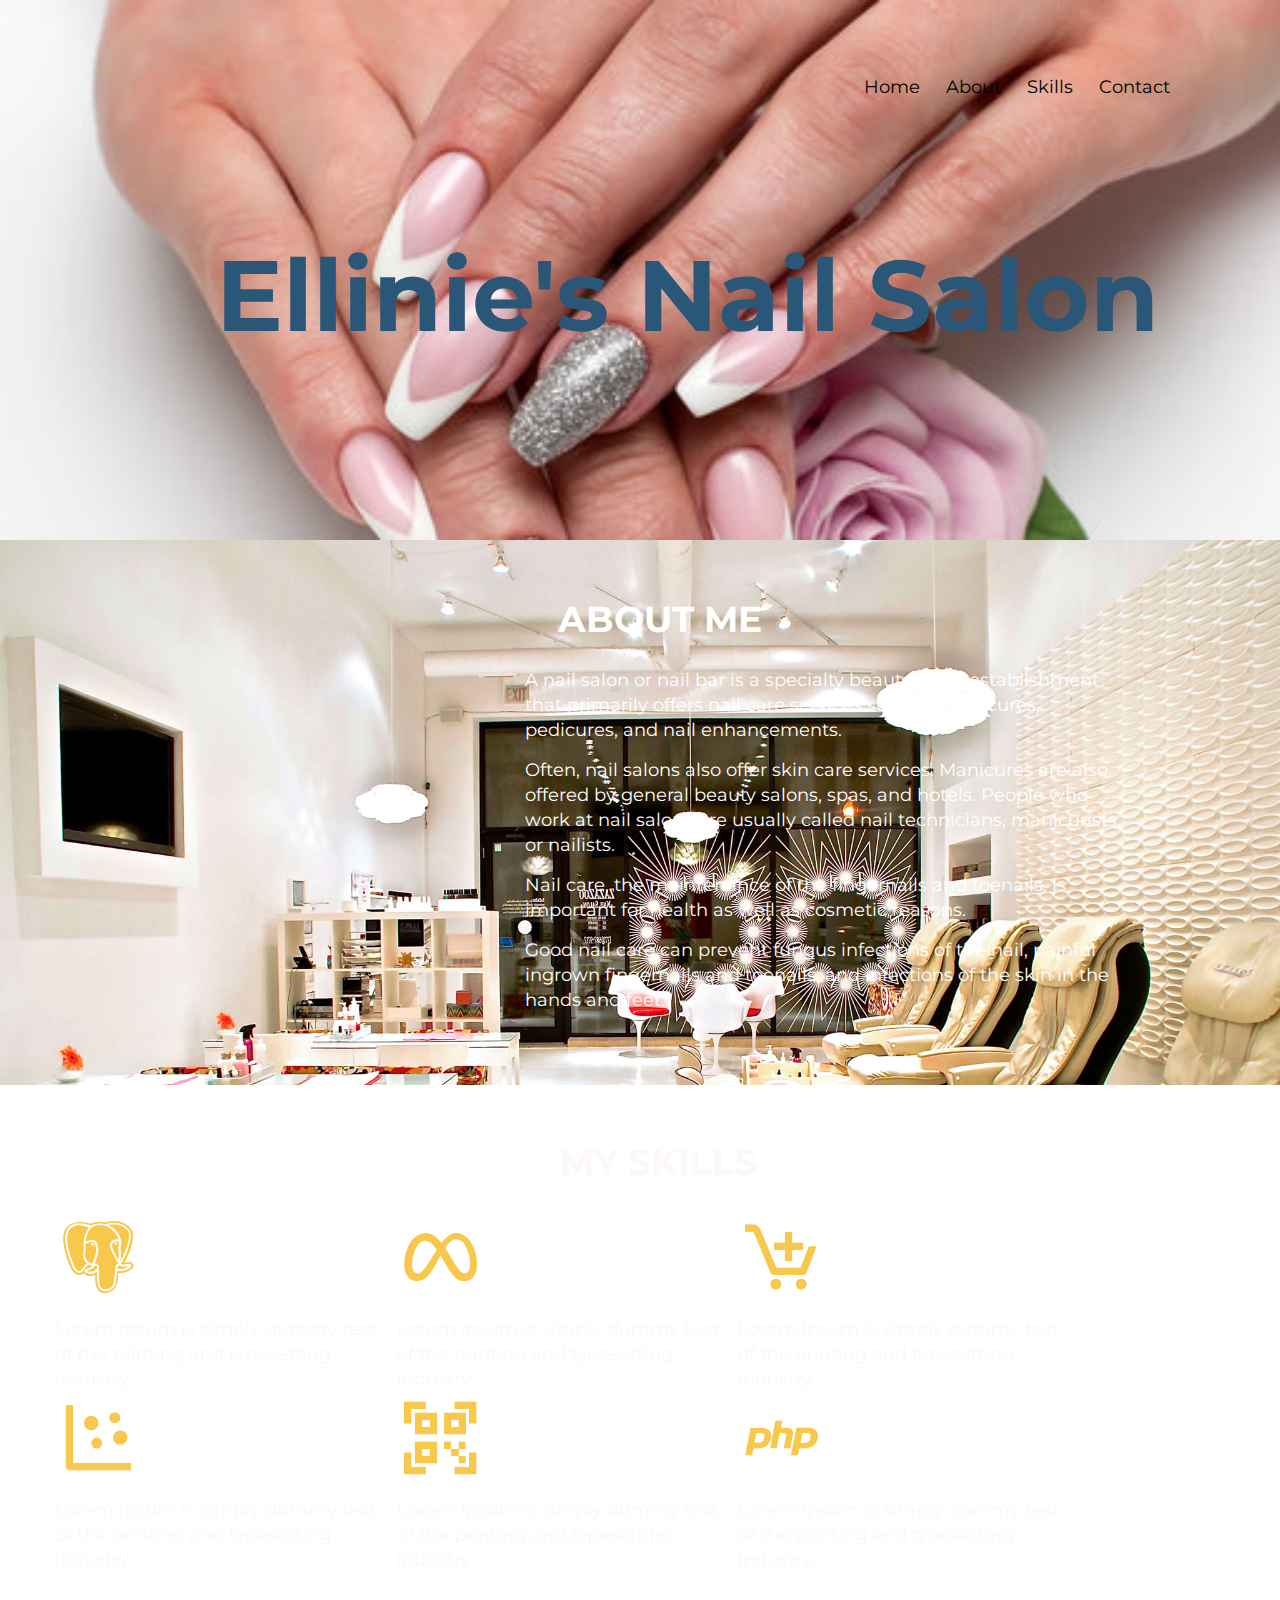
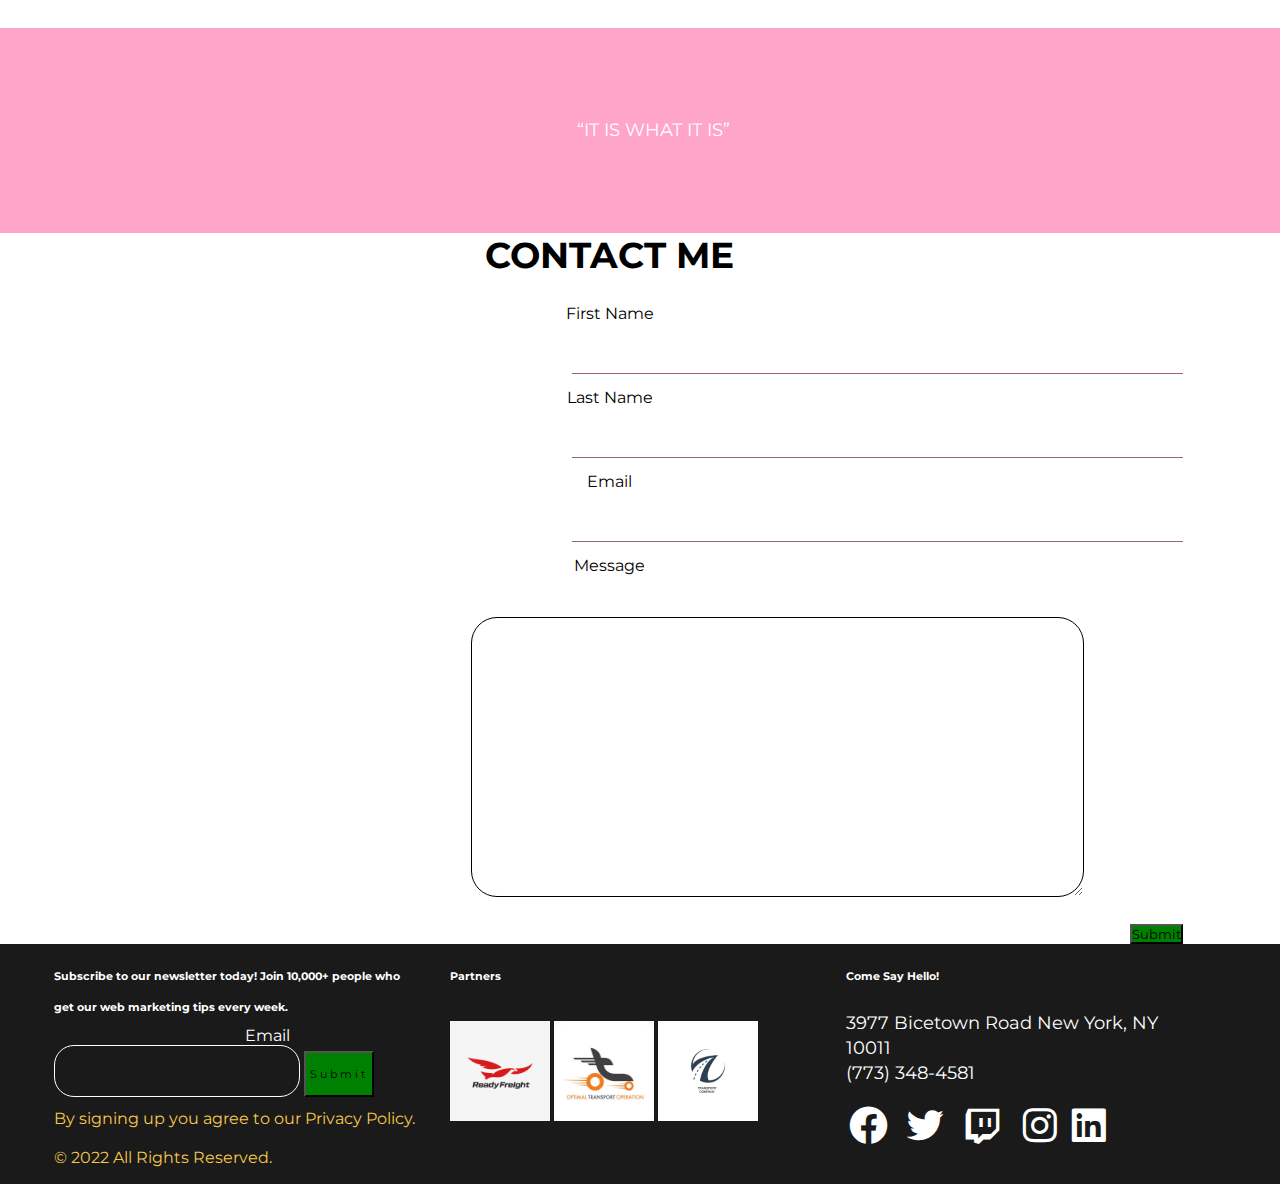
==== index.html @ 95ea841d "Initial commit" ====
<!DOCTYPE html>
<html lang="en">
<head>
    <title>IT111 MIDTERM LABORATORY EXAMINATION</title>
    <meta charset="UTF-8">
    <meta http-equiv="X-UA-Compatible" content="IE=edge">
    <meta name="viewport" content="width=device-width, initial-scale=1.0">

    <!-- External CSS File -->
    <link rel="stylesheet" href="assets/css/style.css">
    
    <!-- Favicons -->
    <link href="assets/images/favicon.png" rel="icon">
    
    <!-- Boxicons CSS -->
    <link href='https://unpkg.com/boxicons@2.1.4/css/boxicons.min.css' rel='stylesheet'>

</head>
<body>
    <header id="header">
        <div class="container">
            <div class="nav-container">
                <nav class="header-navigation">
                    <li><a href="#header">Home</a></li>
                    <li><a href="#about">About</a></li>
                    <li><a href="#skills">Skills</a></li>
                    <li><a href="#contact">Contact</a></li>
            
                </nav>
            </div>
        </div>
        <section class="banner">
            <div class="container">
                <h1>Ellinie's Nail Salon</h1>
        </section>
    </header>


    <section id="about" class="about-section">
        <div class="container">
            <h2> About Me </h2>
            <div class="about-me">
                <p> A nail salon or nail bar is a specialty beauty salon establishment that primarily offers nail care services such as manicures, pedicures, and nail enhancements.</p>
                <p> Often, nail salons also offer skin care services. Manicures are also offered by general beauty salons, spas, and hotels. People who work at nail salons are usually called nail technicians, manicurists, or nailists.</p>
                <p> Nail care, the maintenance of the fingernails and toenails, is important for health as well as cosmetic reasons. </p>
                <p> Good nail care can prevent fungus infections of the nail, painful ingrown fingernails and toenails, and infections of the skin in the hands and feet.</p>
            </div>
        </div>
    </section>

    <section id="skills" class="skills-section">
        <div class="container">
            <h2> My Skills </h2>
                <div class="row">
                    <div class="col">
                        <span><i class='bx bxl-postgresql'></i></span>
                        <p>Lorem Ipsum is simply dummy text of the printing and typesetting industry.</p>
                    </div>
                    <div class="col">
                        <span><i class='bx bxl-meta' ></i></span>
                        <p>Lorem Ipsum is simply dummy text of the printing and typesetting industry.</p>
                    </div>
                    <div class="col">
                        <span><i class='bx bx-cart-add' ></i></span>
                        <p>Lorem Ipsum is simply dummy text of the printing and typesetting industry.</p>
                    </div>
                </div>
                <div class="row-2">
                    <div class="col">
                        <span><i class='bx bx-scatter-chart' ></i></span>
                        <p>Lorem Ipsum is simply dummy text of the printing and typesetting industry.</p>
                    </div>
                    <div class="col">
                        <span><i class='bx bx-qr-scan' ></i></span>
                        <p>Lorem Ipsum is simply dummy text of the printing and typesetting industry.</p>
                    </div>
                    <div class="col">
                        <span><i class='bx bxl-php' ></i></span>
                        <p>Lorem Ipsum is simply dummy text of the printing and typesetting industry.</p>
                    </div>
                </div>
        </div>
    </section>

    <section class="quote"> 
        <div class="container">
            <p><q>IT IS WHAT IT IS</q></p>
        </div>
    </section>

    <section id="contact">
        <div class="container">
            <div class="form-container">
                <form action="">
                    <h2> Contact Me </h2>
                    <label for="firstname">First Name</label>
                        <input type="text" name="firstname" id="">
                    <label for="lastname">Last Name</label>
                        <input type="text" name="lastname" id="">
                    <label for="email">Email</label>
                        <input type="text" name="email" id="">
                    <label for="message">Message</label>
                        <textarea name="message" id="message" cols="30" rows="10"></textarea>
                    <input type="button" value="Submit">
                </form>
            </div>
        </div>
    </section>

    <footer>
        <div class="container">
            <section class="footer-1">
                <div class="col">
                    <h3>Subscribe to our newsletter today! Join 10,000+ people who get our web marketing tips every week.</h3>
                    <form action="">
                        <label for="email">Email</label>
                        <input type="text" name="email" id="email">
                        <input type="button" value="Submit">
                    </form>
                    <span>By signing up you agree to our Privacy Policy.</span>
                    <span class="copyright">© 2022 All Rights Reserved.</span>
                </div>
                <div class="col">
                    <h3>Partners</h3> <br>
                    <ul>
                        <li> <img src="assets/images/partners/p1.png" alt="Partner 1 Logo"> </li>
                        <li> <img src="assets/images/partners/p2.jpg" alt="Partner 2 Logo"> </li>
                        <li> <img src="assets/images/partners/p3.jpg" alt="Partner 3 Logo"> </li>
                    </ul>
                </div>
                <div class="col contact-info">
                    <h3>Come Say Hello!</h3> <br>
                    <p> 3977 Bicetown Road New York, NY 10011</p>
                    <p> <a href="tel:+7733484581">(773) 348-4581 </a> </p>
                    <div class="social-media-icon">
                        <a href="#" target="_blank"> <i class='bx bxl-facebook-circle'></i> </a>
                        <a href="#" target="_blank"> <i class='bx bxl-twitter'></i> </a>
                        <a href="#" target="_blank"> <i class='bx bxl-twitch'></i> </a>
                        <a href="#" target="_blank"> <i class='bx bxl-instagram'></i></a>
                        <a href="#" target="_blank"> <i class='bx bxl-linkedin-square'></i></a>
                    </div>
                </div>
            </section>
        </div>
    </footer>
</body>
</html>
---- assets/css/style.css ----
/* This style is for paragraph */
@import url('https://fonts.googleapis.com/css2?family=Montserrat:wght@300&display=swap');
* {
    margin: 0px;
    padding: 0px;
}
a {
    text-decoration: none;
}
body, form, input, textarea {
    font-family: 'Montserrat', sans-serif;
}
span {
    display: block;
}
img {
    width: 100%;
}
p {
    line-height: 25px;
    font-size: 18px;
}
}
h2{
    text-transform: uppercase;
}
.container {
    width: 1400px;
    margin: 0 auto; 
}
section.banner {
    color: white;
    padding: 64px;
    height: 38vh;
}
header {
    background: #fff url(../images/nail.jpg) no-repeat;
    padding: 20px;
    background-attachment: fixed;
    background-size: cover;
    height: 500px;
}
nav.header-navigation {
    margin-top: 0pxs;
}
nav.header-navigation {
    display: inline-flex;
    font-size: 44px;
}
nav.header-navigation a {
    font-size: 18px;
    text-decoration: none;
    margin: 13px;
    color: #000000;
}
.nav-container {
    /* padding: 30px; */
    float: right;
    list-style-type: none;
    display: inline;
    margin-top: 30px;
    /* min-height: 400px; */
    margin-right: 60px;
    /* margin: 0; */
    /* padding: 0; */
}
nav-container {
    text-decoration: none;
    border: 1px solid transparent;
    padding-top: 23px;
    padding-right: 36px;
    padding-left: -14px
}
h1 
{
    color: #2a5678;
    font-size: 100px;
    margin-top: 150px;
    text-align: center;
}
.about-me {
    width: 50%;
    text-align: left;
    display: inline-block;
}

/* Add your Banner here */  



/* Add your About Styles here*/
body, form, input, textarea {
    font-family: 'Montserrat', sans-serif;
}
section.about-section {
    background: url(../images/sanaol.jpg); 
    color: #fff;
    text-align: right;
    padding: 57px;
    background-repeat: no-repeat;
    background-size: cover;
}
.about-me {
    width: 50%;
    text-align: left;
    display: inline-block;
    margin-right: 135px;
}
h2 {
    text-transform: uppercase;
    font-size: 36px;
    margin-bottom: 27px;
    text-align: right;
}   
p {
    line-height: 25px;
    font-size: 18px;
}
}
section#skills .col {
    font-size: 87px;
    display: inline-block;
}
section#skills .col {
    font-size: 87px;
    display: inline-block;
    width: 28%;
}
span {
    display: inline-block;
    color: #f7c84b;
}
.about-me p {
    margin-bottom: 15px;
}
.container {
    width: 1206px;
    margin: 0 auto;
    /* float: right; */
    /* margin-right: 41px; */
    /* margin-left: 50pc; */
}

/* Add your Skills Styles here*/
section#skills .col {
    font-size: 87px;
}
section#skills {
    background: url(../images/salon.jpg);
    color: #fdf8f8;
    background-size: cover;
    background-attachment: fixed;
    padding: 55px;
}
section.quote {
    padding: 90px 50px;
    text-align: center;
    background: #ffa5ca;
    color: #fff;
}


/* Contact Styles */
section#contact {
    background: url('../images/ant.jpg') no-repeat;
    background-size: cover;
    background-attachment: fixed;
}
.form-container {
    text-align: right;
    width: 95%;
}
input[type="text"]:focus-visible, textarea:focus-visible {
    outline: none;
}
textarea#message {
    border: 1px solid #000;
    border-radius: 9px;
}
input[type="button"]:hover {
    background: aquamarine;
    color: black;
}
input[type="text"], input[type="email"], textarea {
    width: 51%;
    padding: 13px;
    font-size: 20px;
    border: none;
    background: transparent;
    border-bottom: 1px solid #9d6565;
    margin-bottom: 14px;
    display: -webkit-inline-box;
    text-align: center;
}
/* Footer Styles */
footer, a {
    color: #fff;
}
footer {
    background: #1a1a1a;
}
section.footer-1 .col {
    vertical-align: top;    
    display: inline-block;
    width: 30%;
    padding: 17px;
}   
section.footer-1 .col ul li img {
    width: 100px;
    margin-top: 10px;
}
section.footer-1 .col ul li {
    list-style: none;
    display: inline-block;
}
.footer-1 form {
    width: 118%;
    margin-top: 3px;
}
.footer-1 input[type="button"] {
    margin-top: 0;
    font-size: 11px;
    padding: 14px 4px;
    letter-spacing: 3px;
}
.social-media-icon {
    margin-top: 15px;
}
.social-media-icon a {
    font-size: 45px;
}
.social-media-icon a:hover {
    color: #00c8a3;
}
.footer-1 input#email {
    border: 1px solid #fff;
    border-radius: 20px;
    margin-bottom: 12px;
}
footer h3 {
    line-height: 31px;
    font-size: 11px;
}
span.copyright {
    margin-top: 20px;
}
h2 {
    text-transform: uppercase;
    font-size: 36px;
    margin-bottom: 27px;
    text-align: center;
}
label {
    display: block;
    text-align: center;
}
textarea#message {
    border: 1px solid #000;
    border-radius: 26px;
    margin: 42px;
    padding-top: 25px;
}
section.footer-1 {
    display: inline-flex;
}
input[type="button"] {
    background-color: green;
}

/* about us page*/

.sub-header{
    height: 50vh;
    width: 100%;
    background-image: linear-gradient(rgba(4, 9, 30, 0.7)),url(../images/about.jpg);
    background-position: center;
    background-size: cover;
    text-align: center;
    color: : fff;
}

.sub-header h1{
    margin-top: 100px;
}
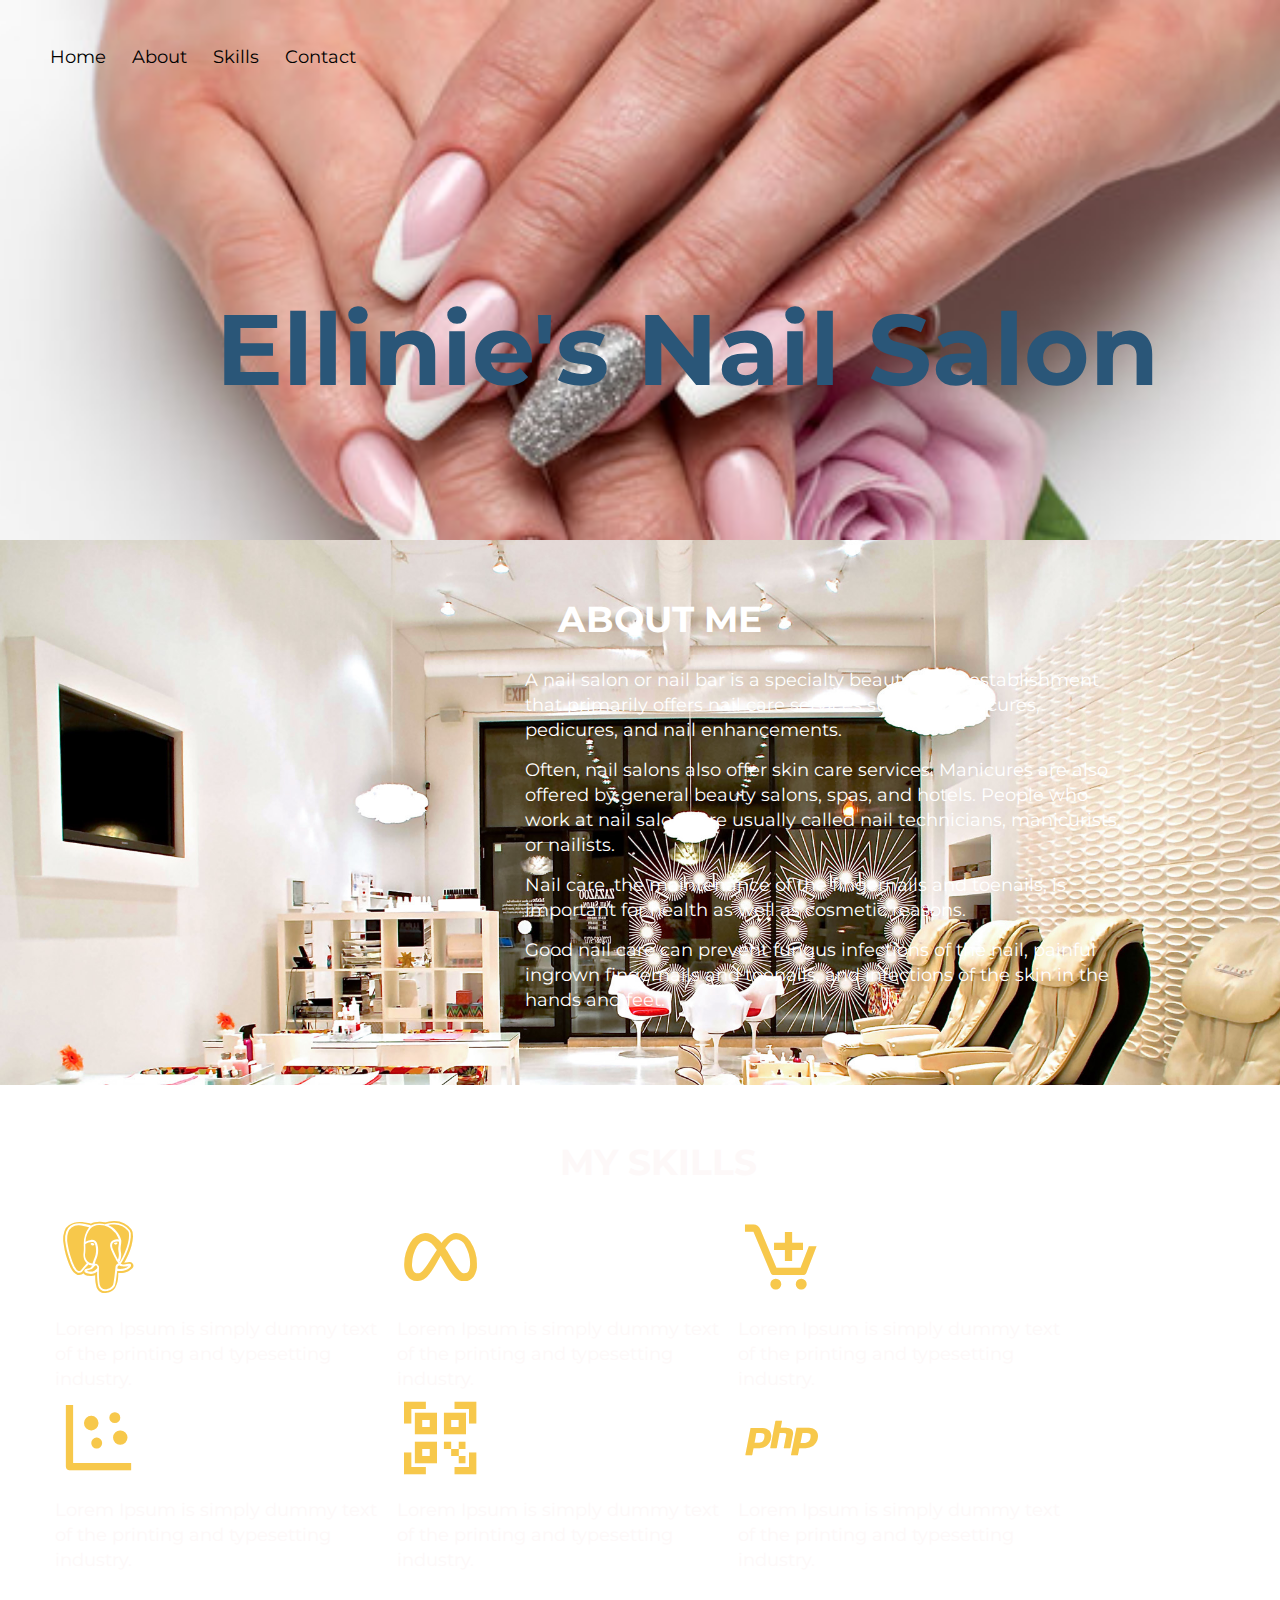
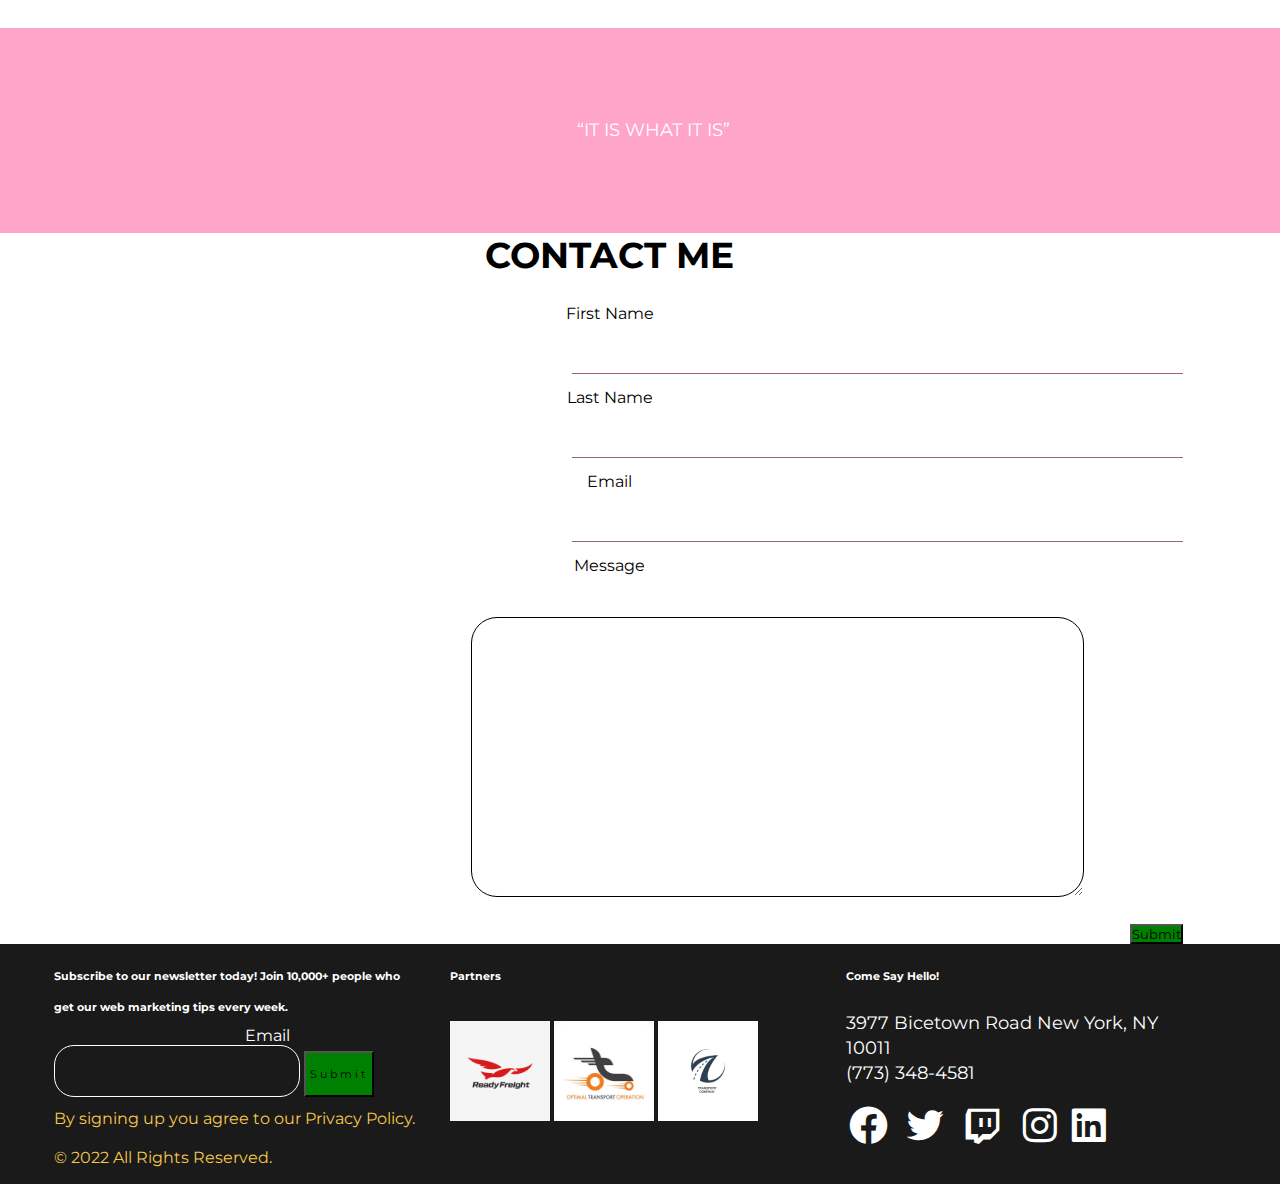
==== commit 9e9b3396: "Added About Us and Bootstrap" ====
--- a/index.html
+++ b/index.html
@@ -17,12 +17,12 @@
 
 </head>
 <body>
-    <header id="header">
+    <header id="home-header">
         <div class="container">
             <div class="nav-container">
                 <nav class="header-navigation">
-                    <li><a href="#header">Home</a></li>
-                    <li><a href="#about">About</a></li>
+                    <li><a href="/">Home</a></li>
+                    <li><a href="web-pages/about.html">About</a></li>
                     <li><a href="#skills">Skills</a></li>
                     <li><a href="#contact">Contact</a></li>
             
--- a/assets/css/style.css
+++ b/assets/css/style.css
@@ -33,7 +33,7 @@
     padding: 64px;
     height: 38vh;
 }
-header {
+#home-header {
     background: #fff url(../images/nail.jpg) no-repeat;
     padding: 20px;
     background-attachment: fixed;
@@ -55,7 +55,6 @@
 }
 .nav-container {
     /* padding: 30px; */
-    float: right;
     list-style-type: none;
     display: inline;
     margin-top: 30px;
@@ -281,4 +280,57 @@
 
 .sub-header h1{
     margin-top: 100px;
-}+}
+
+/* bootstrap */
+
+.bd-placeholder-img {
+    font-size: 1.125rem;
+    text-anchor: middle;
+    -webkit-user-select: none;
+    -moz-user-select: none;
+    user-select: none;
+  }
+
+  @media (min-width: 768px) {
+    .bd-placeholder-img-lg {
+      font-size: 3.5rem;
+    }
+  }
+
+  .b-example-divider {
+    height: 3rem;
+    background-color: rgba(0, 0, 0, .1);
+    border: solid rgba(0, 0, 0, .15);
+    border-width: 1px 0;
+    box-shadow: inset 0 .5em 1.5em rgba(0, 0, 0, .1), inset 0 .125em .5em rgba(0, 0, 0, .15);
+  }
+
+  .b-example-vr {
+    flex-shrink: 0;
+    width: 1.5rem;
+    height: 100vh;
+  }
+
+  .bi {
+    vertical-align: -.125em;
+    fill: currentColor;
+  }
+
+  .nav-scroller {
+    position: relative;
+    z-index: 2;
+    height: 2.75rem;
+    overflow-y: hidden;
+  }
+
+  .nav-scroller .nav {
+    display: flex;
+    flex-wrap: nowrap;
+    padding-bottom: 1rem;
+    margin-top: -1px;
+    overflow-x: auto;
+    text-align: center;
+    white-space: nowrap;
+    -webkit-overflow-scrolling: touch;
+  }
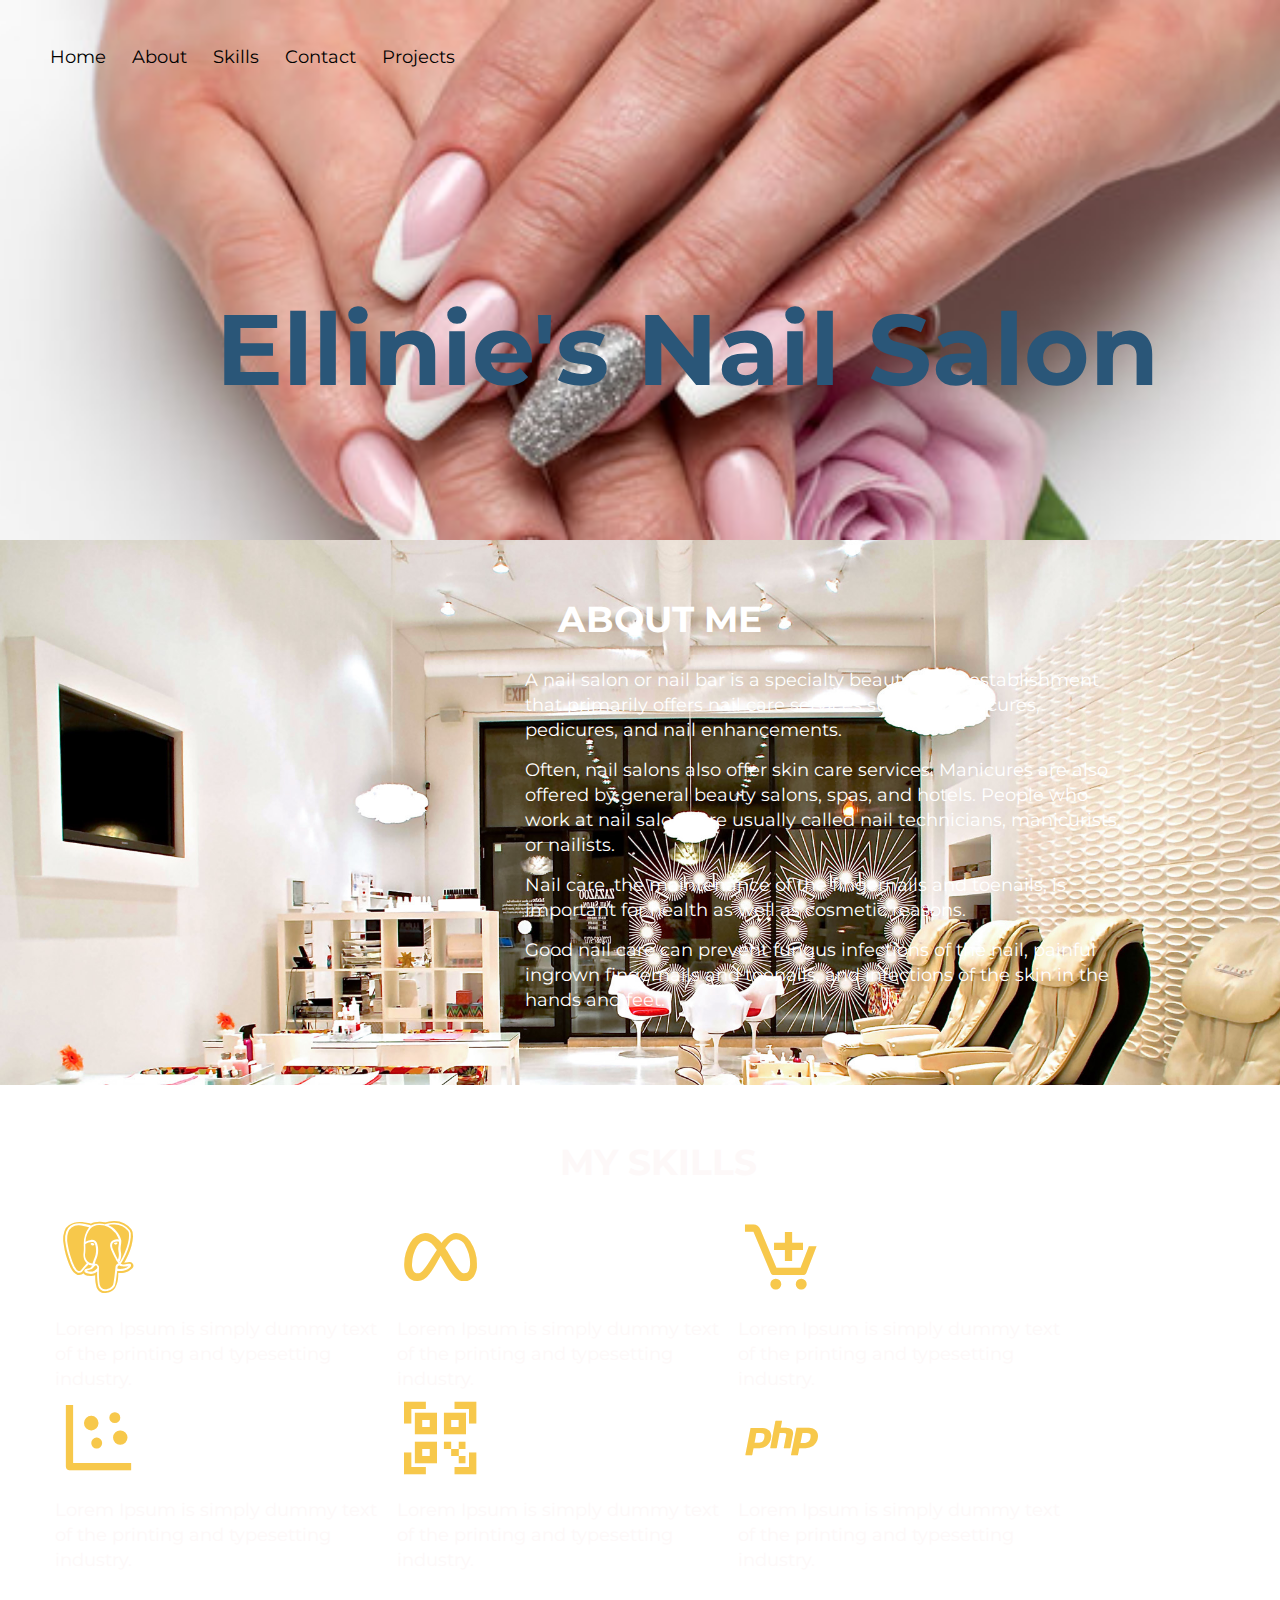
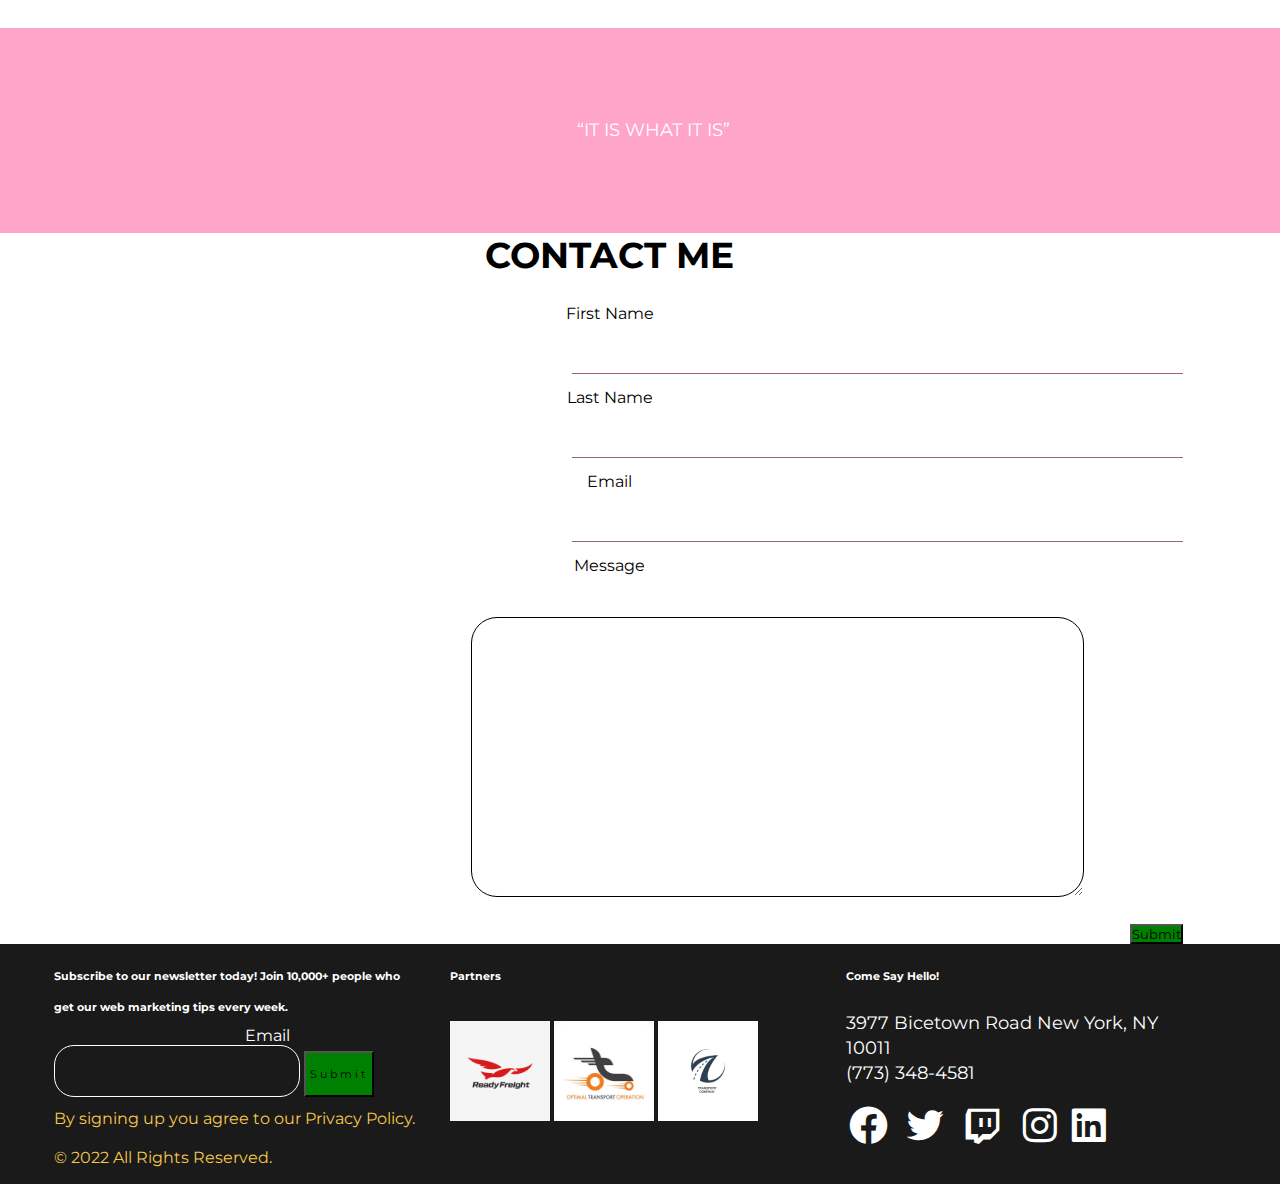
==== commit e363f6bf: "4 pages" ====
--- a/index.html
+++ b/index.html
@@ -10,7 +10,7 @@
     <link rel="stylesheet" href="assets/css/style.css">
     
     <!-- Favicons -->
-    <link href="assets/images/favicon.png" rel="icon">
+    <link href="/assets/images/favicon.png" rel="icon">
     
     <!-- Boxicons CSS -->
     <link href='https://unpkg.com/boxicons@2.1.4/css/boxicons.min.css' rel='stylesheet'>
@@ -23,8 +23,9 @@
                 <nav class="header-navigation">
                     <li><a href="/">Home</a></li>
                     <li><a href="web-pages/about.html">About</a></li>
-                    <li><a href="#skills">Skills</a></li>
-                    <li><a href="#contact">Contact</a></li>
+                    <li><a href="web-pages/skill.html">Skills</a></li>
+                    <li><a href="web-pages/contact.html">Contact</a></li>
+                    <li><a href="web-pages/projects.html">Projects</a></li>
             
                 </nav>
             </div>
--- a/assets/css/style.css
+++ b/assets/css/style.css
@@ -20,7 +20,7 @@
     line-height: 25px;
     font-size: 18px;
 }
-}
+
 h2{
     text-transform: uppercase;
 }
@@ -115,7 +115,7 @@
     line-height: 25px;
     font-size: 18px;
 }
-}
+
 section#skills .col {
     font-size: 87px;
     display: inline-block;
@@ -277,7 +277,6 @@
     text-align: center;
     color: : fff;
 }
-
 .sub-header h1{
     margin-top: 100px;
 }
@@ -334,3 +333,158 @@
     white-space: nowrap;
     -webkit-overflow-scrolling: touch;
   }
+
+/* skill */
+
+.bd-placeholder-img {
+    font-size: 1.125rem;
+    text-anchor: middle;
+    -webkit-user-select: none;
+    -moz-user-select: none;
+    user-select: none;
+  }
+
+  @media (min-width: 768px) {
+    .bd-placeholder-img-lg {
+      font-size: 3.5rem;
+    }
+  }
+
+  .b-example-divider {
+    height: 3rem;
+    background-color: rgba(0, 0, 0, .1);
+    border: solid rgba(0, 0, 0, .15);
+    border-width: 1px 0;
+    box-shadow: inset 0 .5em 1.5em rgba(0, 0, 0, .1), inset 0 .125em .5em rgba(0, 0, 0, .15);
+  }
+
+  .b-example-vr {
+    flex-shrink: 0;
+    width: 1.5rem;
+    height: 100vh;
+  }
+
+  .bi {
+    vertical-align: -.125em;
+    fill: currentColor;
+  }
+
+  .nav-scroller {
+    position: relative;
+    z-index: 2;
+    height: 2.75rem;
+    overflow-y: hidden;
+  }
+
+  .nav-scroller .nav {
+    display: flex;
+    flex-wrap: nowrap;
+    padding-bottom: 1rem;
+    margin-top: -1px;
+    overflow-x: auto;
+    text-align: center;
+    white-space: nowrap;
+    -webkit-overflow-scrolling: touch;
+  }
+
+  /* pricing */
+  .bd-placeholder-img {
+    font-size: 1.125rem;
+    text-anchor: middle;
+    -webkit-user-select: none;
+    -moz-user-select: none;
+    user-select: none;
+  }
+
+  @media (min-width: 768px) {
+    .bd-placeholder-img-lg {
+      font-size: 3.5rem;
+    }
+  }
+
+  .b-example-divider {
+    height: 3rem;
+    background-color: rgba(0, 0, 0, .1);
+    border: solid rgba(0, 0, 0, .15);
+    border-width: 1px 0;
+    box-shadow: inset 0 .5em 1.5em rgba(0, 0, 0, .1), inset 0 .125em .5em rgba(0, 0, 0, .15);
+  }
+
+  .b-example-vr {
+    flex-shrink: 0;
+    width: 1.5rem;
+    height: 100vh;
+  }
+
+  .bi {
+    vertical-align: -.125em;
+    fill: currentColor;
+  }
+
+  .nav-scroller {
+    position: relative;
+    z-index: 2;
+    height: 2.75rem;
+    overflow-y: hidden;
+  }
+
+  .nav-scroller .nav {
+    display: flex;
+    flex-wrap: nowrap;
+    padding-bottom: 1rem;
+    margin-top: -1px;
+    overflow-x: auto;
+    text-align: center;
+    white-space: nowrap;
+    -webkit-overflow-scrolling: touch;
+  }
+  .bd-placeholder-img {
+    font-size: 1.125rem;
+    text-anchor: middle;
+    -webkit-user-select: none;
+    -moz-user-select: none;
+    user-select: none;
+  }
+
+  @media (min-width: 768px) {
+    .bd-placeholder-img-lg {
+      font-size: 3.5rem;
+    }
+  }
+
+  .b-example-divider {
+    height: 3rem;
+    background-color: rgba(0, 0, 0, .1);
+    border: solid rgba(0, 0, 0, .15);
+    border-width: 1px 0;
+    box-shadow: inset 0 .5em 1.5em rgba(0, 0, 0, .1), inset 0 .125em .5em rgba(0, 0, 0, .15);
+  }
+
+  .b-example-vr {
+    flex-shrink: 0;
+    width: 1.5rem;
+    height: 100vh;
+  }
+
+  .bi {
+    vertical-align: -.125em;
+    fill: currentColor;
+  }
+
+  .nav-scroller {
+    position: relative;
+    z-index: 2;
+    height: 2.75rem;
+    overflow-y: hidden;
+  }
+
+  .nav-scroller .nav {
+    display: flex;
+    flex-wrap: nowrap;
+    padding-bottom: 1rem;
+    margin-top: -1px;
+    overflow-x: auto;
+    text-align: center;
+    white-space: nowrap;
+    -webkit-overflow-scrolling: touch;
+  }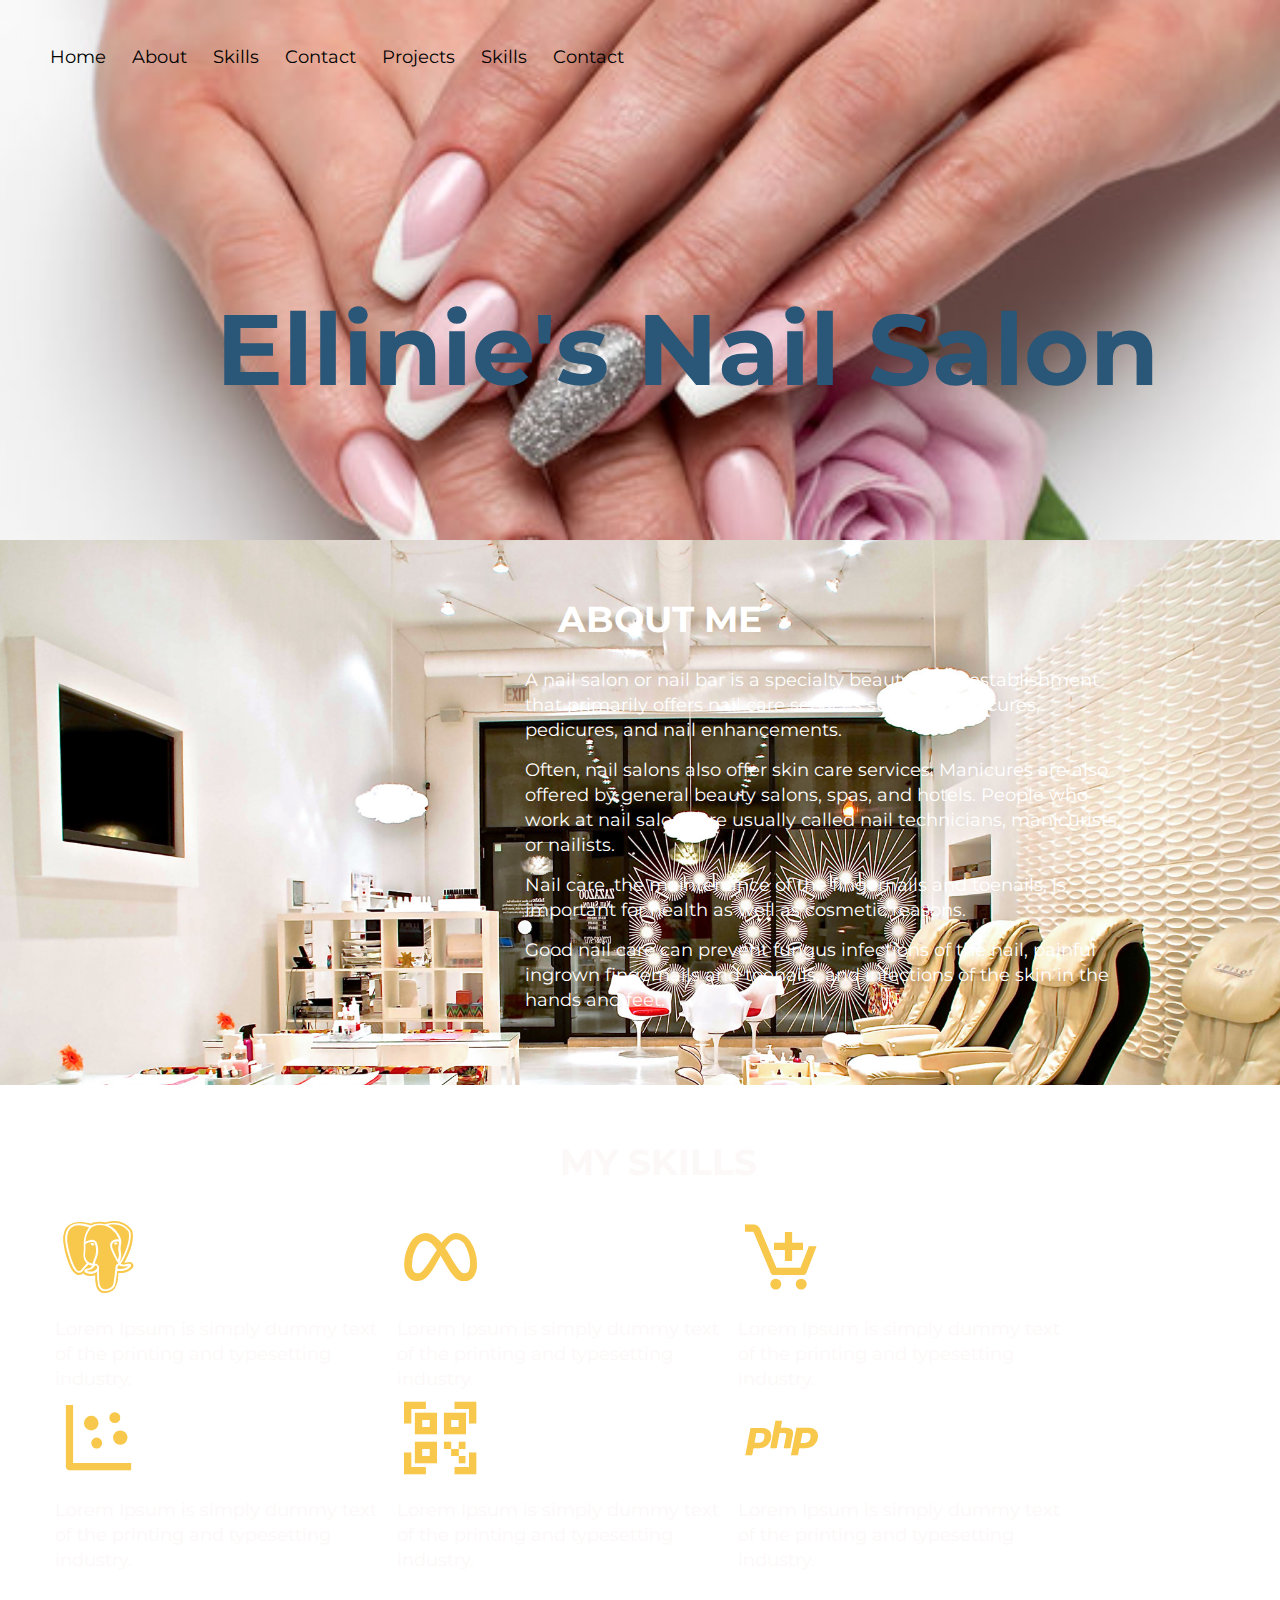
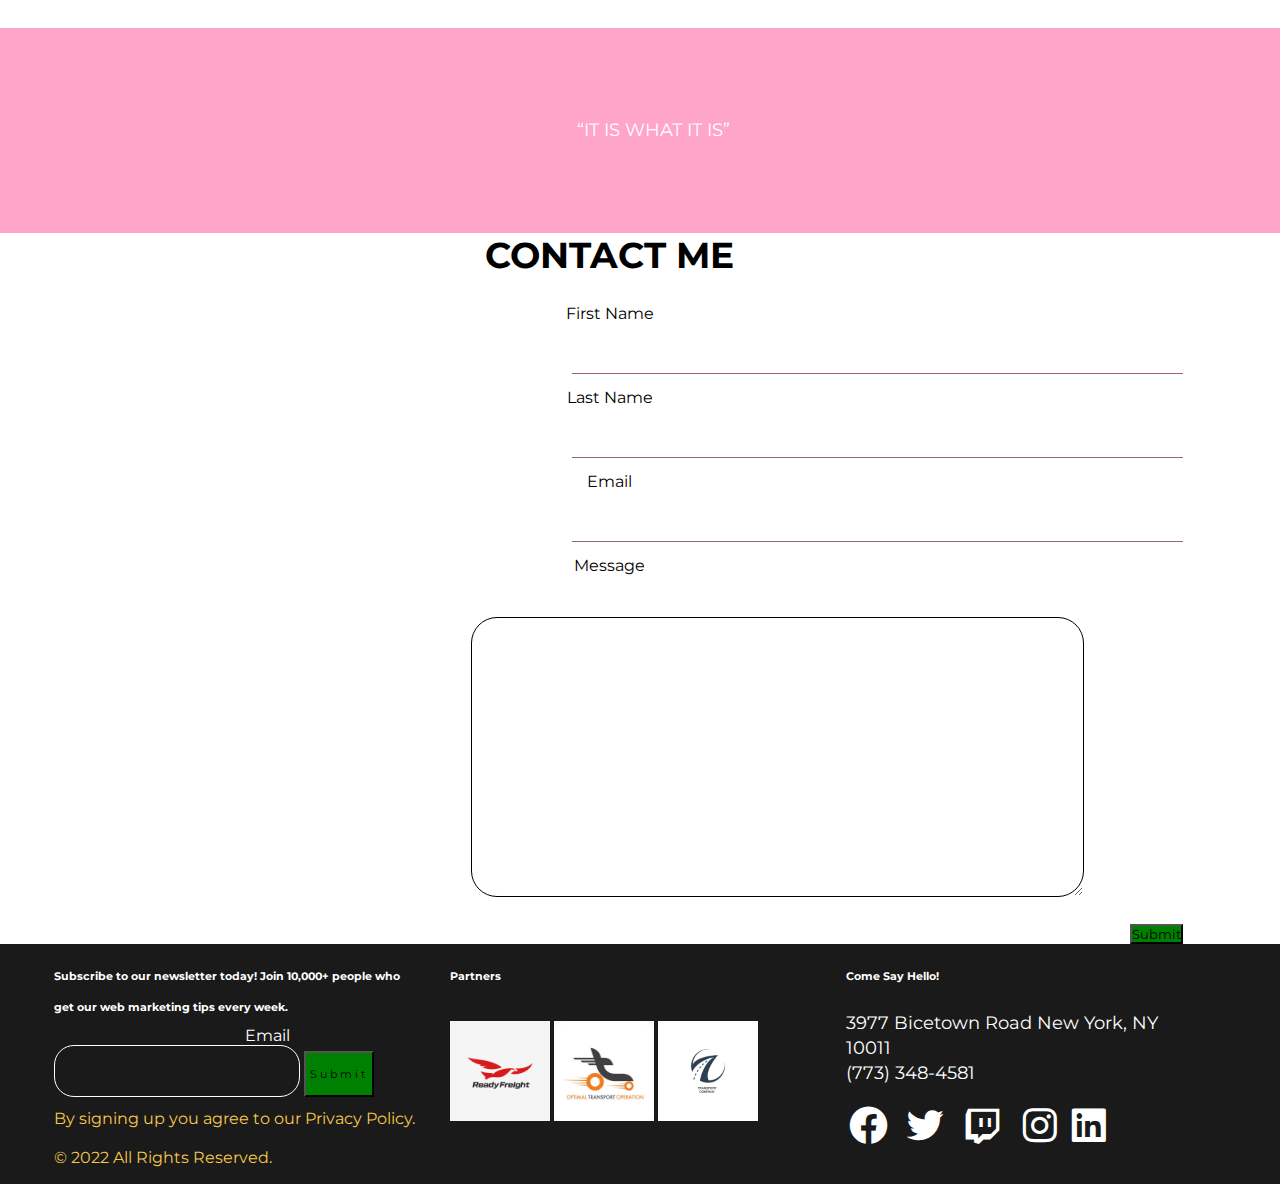
==== commit 73df74c8: "4 pages of Bootstrap" ====
--- a/index.html
+++ b/index.html
@@ -23,9 +23,12 @@
                 <nav class="header-navigation">
                     <li><a href="/">Home</a></li>
                     <li><a href="web-pages/about.html">About</a></li>
+
                     <li><a href="web-pages/skill.html">Skills</a></li>
                     <li><a href="web-pages/contact.html">Contact</a></li>
                     <li><a href="web-pages/projects.html">Projects</a></li>
+                    <li><a href="#skills">Skills</a></li>
+                    <li><a href="#contact">Contact</a></li>
             
                 </nav>
             </div>
--- a/assets/css/style.css
+++ b/assets/css/style.css
@@ -399,7 +399,7 @@
   @media (min-width: 768px) {
     .bd-placeholder-img-lg {
       font-size: 3.5rem;
-    }
+    
   }
 
   .b-example-divider {
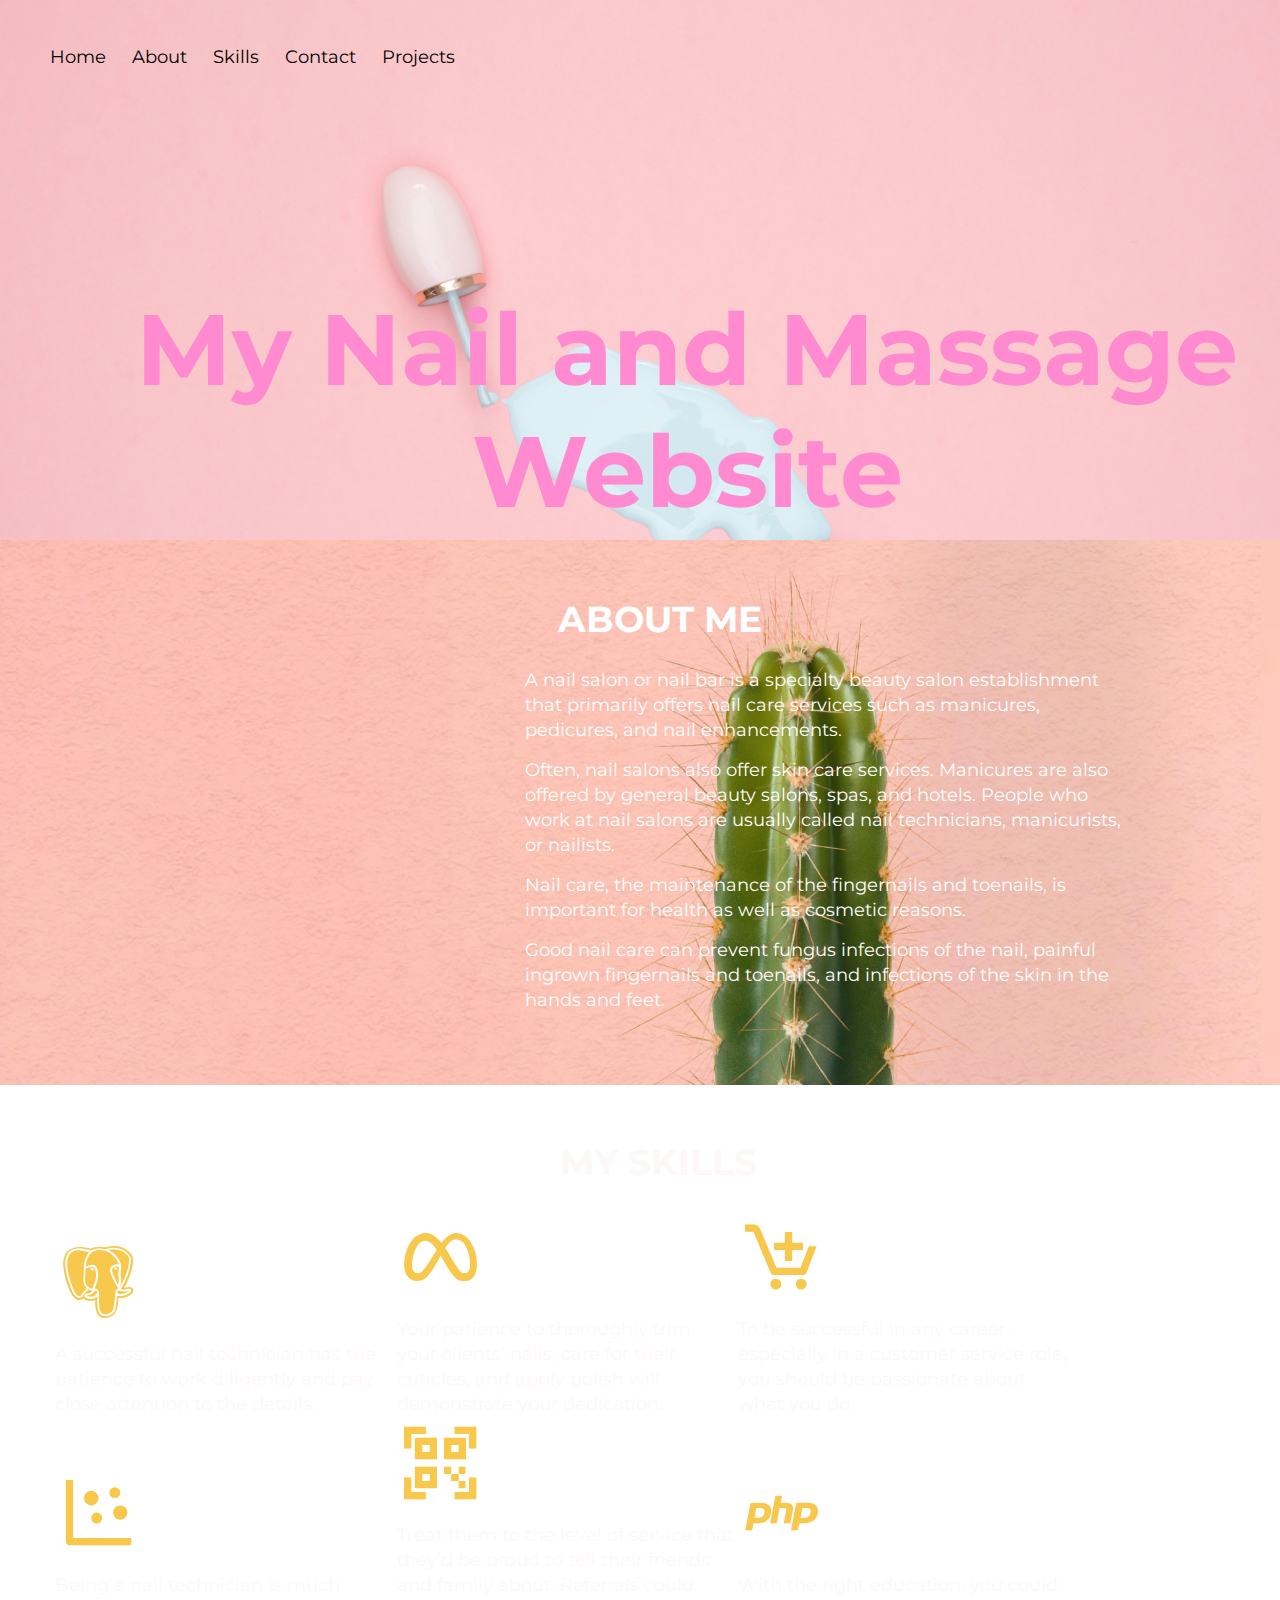
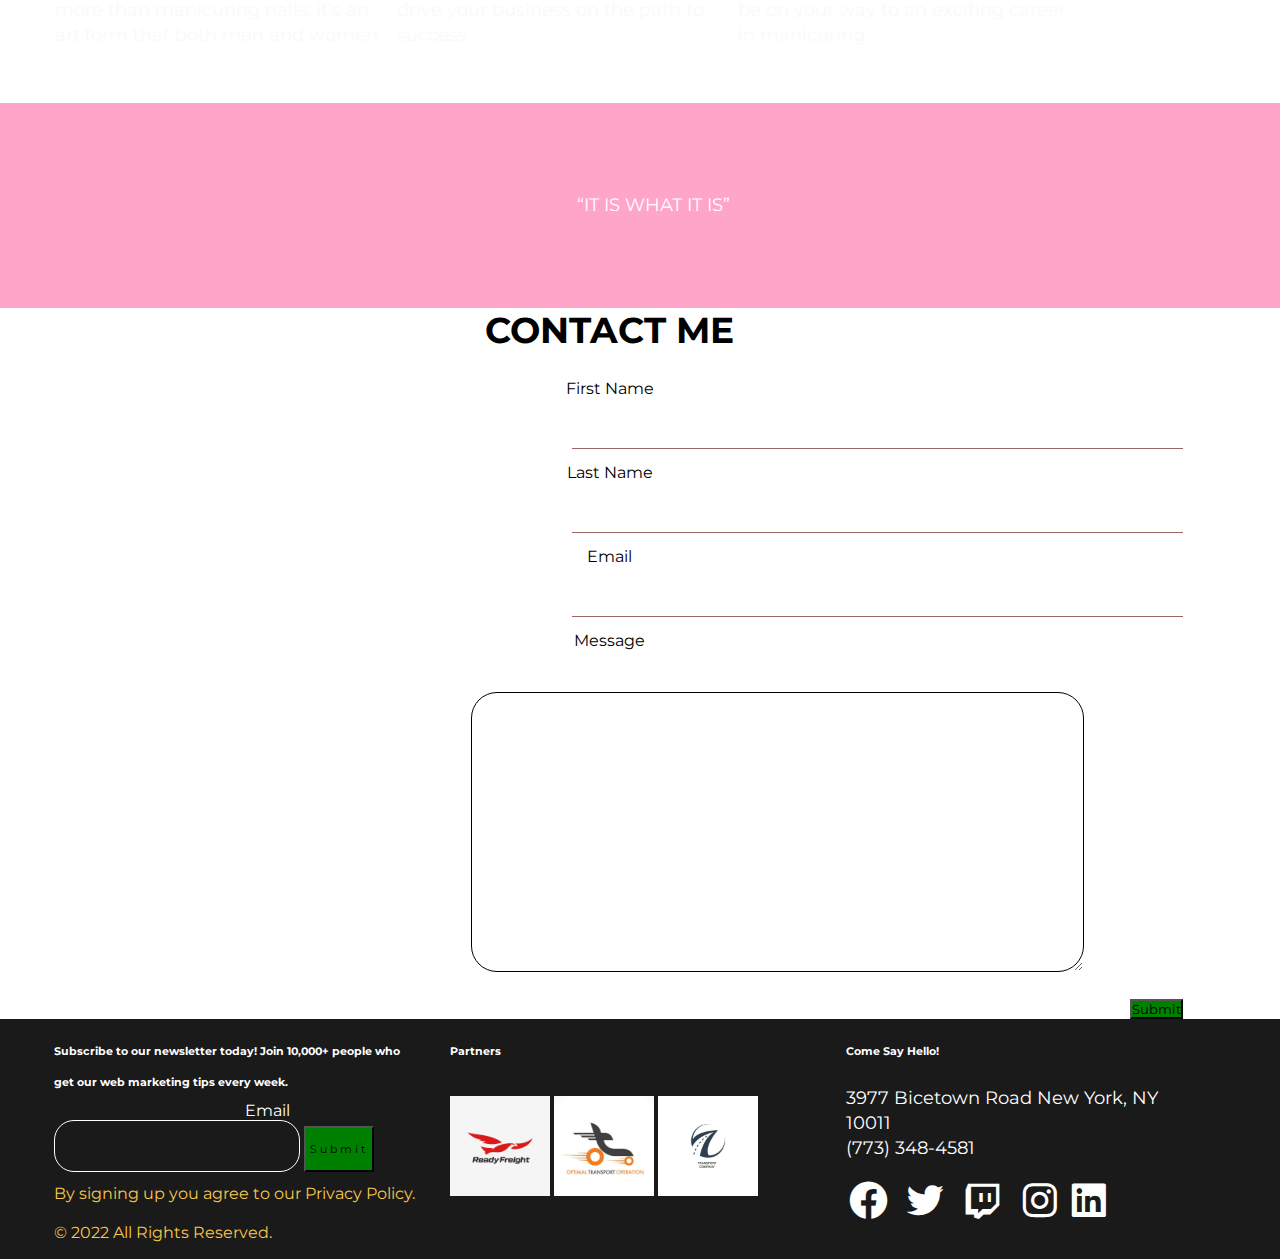
==== commit e18f71b9: "4 pages design about the website" ====
--- a/index.html
+++ b/index.html
@@ -1,7 +1,7 @@
 <!DOCTYPE html>
 <html lang="en">
 <head>
-    <title>IT111 MIDTERM LABORATORY EXAMINATION</title>
+    <title>My Nail and Massage Website</title>
     <meta charset="UTF-8">
     <meta http-equiv="X-UA-Compatible" content="IE=edge">
     <meta name="viewport" content="width=device-width, initial-scale=1.0">
@@ -21,21 +21,18 @@
         <div class="container">
             <div class="nav-container">
                 <nav class="header-navigation">
-                    <li><a href="/">Home</a></li>
-                    <li><a href="web-pages/about.html">About</a></li>
-
+                    <li><a href="#">Home</a></li>
+                    <li><a href="web-pages/about.html">About</a>
                     <li><a href="web-pages/skill.html">Skills</a></li>
                     <li><a href="web-pages/contact.html">Contact</a></li>
                     <li><a href="web-pages/projects.html">Projects</a></li>
-                    <li><a href="#skills">Skills</a></li>
-                    <li><a href="#contact">Contact</a></li>
             
                 </nav>
             </div>
         </div>
         <section class="banner">
             <div class="container">
-                <h1>Ellinie's Nail Salon</h1>
+                <h1>My Nail and Massage Website</h1>
         </section>
     </header>
 
@@ -58,29 +55,29 @@
                 <div class="row">
                     <div class="col">
                         <span><i class='bx bxl-postgresql'></i></span>
-                        <p>Lorem Ipsum is simply dummy text of the printing and typesetting industry.</p>
+                        <p>A successful nail technician has the patience to work diligently and pay close attention to the details.</p>
                     </div>
                     <div class="col">
                         <span><i class='bx bxl-meta' ></i></span>
-                        <p>Lorem Ipsum is simply dummy text of the printing and typesetting industry.</p>
+                        <p>Your patience to thoroughly trim your clients’ nails, care for their cuticles, and apply polish will demonstrate your dedication.</p>
                     </div>
                     <div class="col">
                         <span><i class='bx bx-cart-add' ></i></span>
-                        <p>Lorem Ipsum is simply dummy text of the printing and typesetting industry.</p>
+                        <p>To be successful in any career, especially in a customer service role, you should be passionate about what you do. </p>
                     </div>
                 </div>
                 <div class="row-2">
                     <div class="col">
                         <span><i class='bx bx-scatter-chart' ></i></span>
-                        <p>Lorem Ipsum is simply dummy text of the printing and typesetting industry.</p>
+                        <p>Being a nail technician is much more than manicuring nails; it’s an art form that both men and women</p>
                     </div>
                     <div class="col">
                         <span><i class='bx bx-qr-scan' ></i></span>
-                        <p>Lorem Ipsum is simply dummy text of the printing and typesetting industry.</p>
+                        <p>Treat them to the level of service that they’d be proud to tell their friends and family about. Referrals could drive your business on the path to success.</p>
                     </div>
                     <div class="col">
                         <span><i class='bx bxl-php' ></i></span>
-                        <p>Lorem Ipsum is simply dummy text of the printing and typesetting industry.</p>
+                        <p>With the right education, you could be on your way to an exciting career in manicuring.</p>
                     </div>
                 </div>
         </div>
--- a/assets/css/style.css
+++ b/assets/css/style.css
@@ -34,7 +34,7 @@
     height: 38vh;
 }
 #home-header {
-    background: #fff url(../images/nail.jpg) no-repeat;
+    background: #fff url(../images/inde.jpg) no-repeat;
     padding: 20px;
     background-attachment: fixed;
     background-size: cover;
@@ -72,7 +72,7 @@
 }
 h1 
 {
-    color: #2a5678;
+    color: #ff8ad0;
     font-size: 100px;
     margin-top: 150px;
     text-align: center;
@@ -92,7 +92,7 @@
     font-family: 'Montserrat', sans-serif;
 }
 section.about-section {
-    background: url(../images/sanaol.jpg); 
+    background: url(../images/cactus.jpg); 
     color: #fff;
     text-align: right;
     padding: 57px;
@@ -145,7 +145,7 @@
     font-size: 87px;
 }
 section#skills {
-    background: url(../images/salon.jpg);
+    background: url(../images/pine.jpg);
     color: #fdf8f8;
     background-size: cover;
     background-attachment: fixed;
@@ -161,7 +161,7 @@
 
 /* Contact Styles */
 section#contact {
-    background: url('../images/ant.jpg') no-repeat;
+    background: url('../images/donut.jpg') no-repeat;
     background-size: cover;
     background-attachment: fixed;
 }
